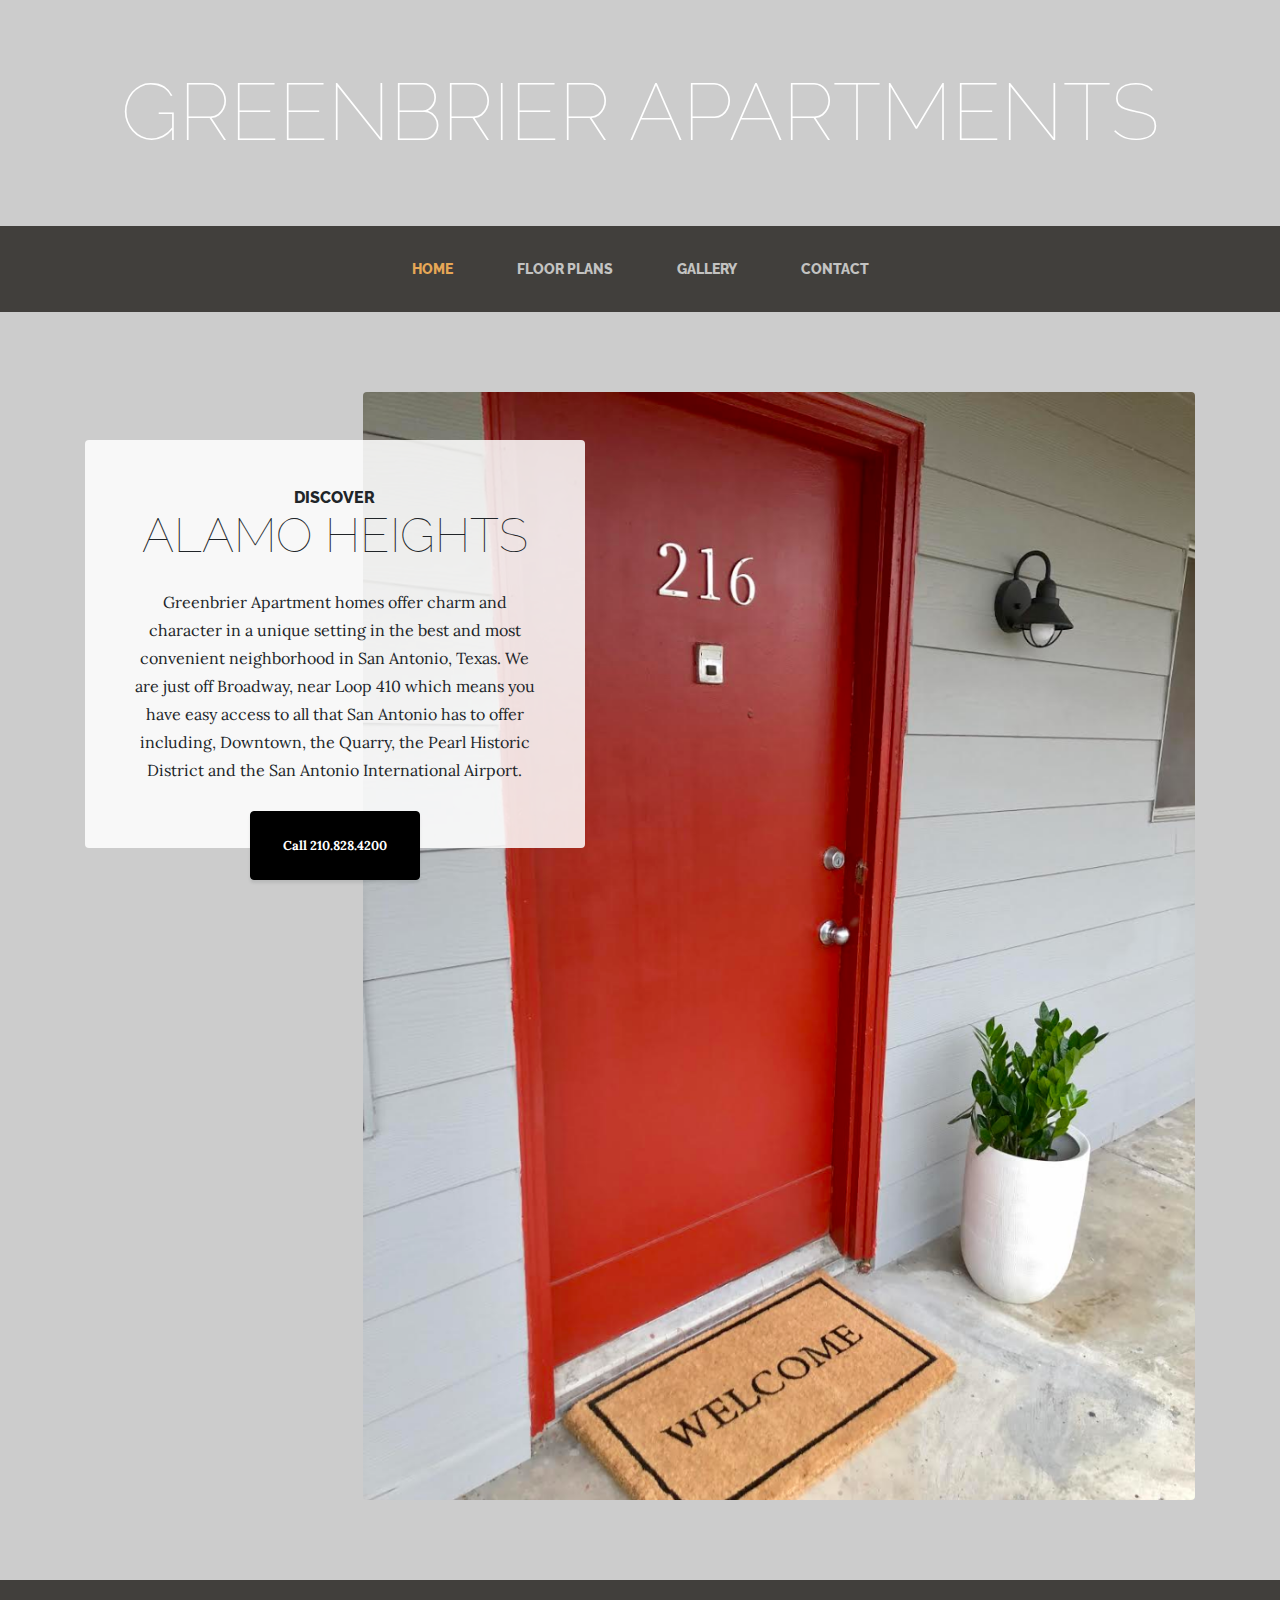
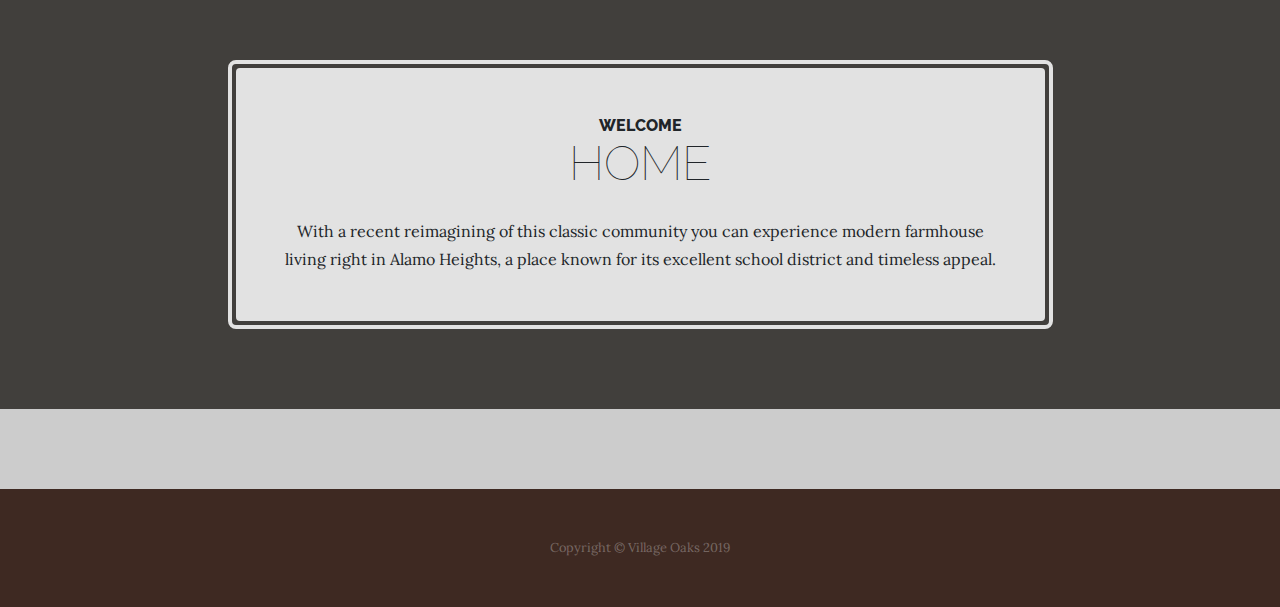
==== index.html @ 3a9ba231 "Add files via upload" ====
<!DOCTYPE html>
<html lang="en">

  <head>

    <meta charset="utf-8">
    <meta name="viewport" content="width=device-width, initial-scale=1, shrink-to-fit=no">
    <meta name="description" content="">
    <meta name="author" content="">

    <title>Greenbrier Apartments</title>

    <!-- Bootstrap core CSS -->
    <link href="vendor/bootstrap/css/bootstrap.css" rel="stylesheet">

    <!-- Custom fonts for this template -->
    <link href="https://fonts.googleapis.com/css?family=Raleway:100,100i,200,200i,300,300i,400,400i,500,500i,600,600i,700,700i,800,800i,900,900i" rel="stylesheet">
    <link href="https://fonts.googleapis.com/css?family=Lora:400,400i,700,700i" rel="stylesheet">

    <!-- Custom styles for this template -->
    <link href="css/business-casual.css" rel="stylesheet">

  </head>

  <body>

    <h1 class="site-heading text-center text-white d-none d-lg-block">
      
      <span class="site-heading-lower">Greenbrier Apartments</span>
    </h1>

    <!-- Navigation -->
    <nav class="navbar navbar-expand-lg navbar-dark py-lg-4" id="mainNav">
      <div class="container">
        <a class="navbar-brand text-uppercase text-expanded font-weight-bold d-lg-none" href="#">Start Bootstrap</a>
        <button class="navbar-toggler" type="button" data-toggle="collapse" data-target="#navbarResponsive" aria-controls="navbarResponsive" aria-expanded="false" aria-label="Toggle navigation">
          <span class="navbar-toggler-icon"></span>
        </button>
        <div class="collapse navbar-collapse" id="navbarResponsive">
          <ul class="navbar-nav mx-auto">
            <li class="nav-item active px-lg-4">
              <a class="nav-link text-uppercase text-expanded" href="index.html">Home
                <span class="sr-only">(current)</span>
              </a>
            </li>
            <li class="nav-item px-lg-4">
              <a class="nav-link text-uppercase text-expanded" href="floorplans.html">Floor Plans</a>
            </li>
            <li class="nav-item px-lg-4">
              <a class="nav-link text-uppercase text-expanded" href="gallery.html">Gallery</a>
            </li>
            <li class="nav-item px-lg-4">
              <a class="nav-link text-uppercase text-expanded" href="contact.html">Contact</a>
            </li>
          </ul>
        </div>
      </div>
    </nav>

    <section class="page-section clearfix">
      <div class="container">
        <div class="intro">
          <img class="intro-img img-fluid mb-3 mb-lg-0 rounded" src="img/welcome.png" alt="">
          <div class="intro-text left-0 text-center bg-faded p-5 rounded">
            <h2 class="section-heading mb-4">
              <span class="section-heading-upper">Discover</span>
              <span class="section-heading-lower">Alamo Heights</span>
            </h2>
            <p class="mb-3">Greenbrier Apartment homes offer charm and character in a unique setting in the best and most convenient neighborhood in San Antonio, Texas. We are just off Broadway, near Loop 410 which means you have easy access to all that San Antonio has to offer including, Downtown, the Quarry, the Pearl Historic District and the San Antonio International Airport.
            </p>
            <div class="intro-button mx-auto">
              <a class="btn btn-primary btn-xl" href="tel:210-828-4242">Call 210.828.4200</a>
            </div>
          </div>
        </div>
      </div>
    </section>

    <section class="page-section cta">
      <div class="container">
        <div class="row">
          <div class="col-xl-9 mx-auto">
            <div class="cta-inner text-center rounded">
              <h2 class="section-heading mb-4">
                <span class="section-heading-upper">Welcome</span>
                <span class="section-heading-lower">HOME</span>
              </h2>
              <p class="mb-0">
With a recent reimagining of this classic community you can experience modern farmhouse living right in Alamo Heights, a place known for its excellent school district and timeless appeal.

</p>
            </div>
          </div>
        </div>
      </div>
    </section>

    <footer class="footer text-faded text-center py-5">
      <div class="container">
        <p class="m-0 small">Copyright &copy; Village Oaks 2019</p>
      </div>
    </footer>

    <!-- Bootstrap core JavaScript -->
    <script src="vendor/jquery/jquery.min.js"></script>
    <script src="vendor/bootstrap/js/bootstrap.bundle.min.js"></script>

  </body>

</html>
---- css/business-casual.css ----
/*!
 * Start Bootstrap - Business Casual v5.0.2 (https://startbootstrap.com/template-overviews/business-casual)
 * Copyright 2013-2018 Start Bootstrap
 * Licensed under MIT (https://github.com/BlackrockDigital/startbootstrap-business-casual/blob/master/LICENSE)
 */

body {
  font-family: 'Lora';
  background-color: #cccccc;
  background-attachment: fixed;
  background-position: center;
  background-size: cover;
}

h1,
h2,
h3,
h4,
h5,
h6 {
  font-family: 'Raleway';
}

p {
  line-height: 1.75;
}

.text-faded {
  color: rgba(255, 255, 255, 0.3);
}

.site-heading {
  margin-top: 5rem;
  margin-bottom: 5rem;
  text-transform: uppercase;
  line-height: 1;
  font-family: 'Raleway';
}

.site-heading .site-heading-upper {
  display: block;
  font-size: 2rem;
  font-weight: 800;
}

.site-heading .site-heading-lower {
  font-size: 5rem;
  font-weight: 100;
  line-height: 4rem;
}

.page-section {
  margin-top: 5rem;
  margin-bottom: 5rem;
}

.section-heading {
  text-transform: uppercase;
}

.section-heading .section-heading-upper {
  display: block;
  font-size: 1rem;
  font-weight: 800;
}

.section-heading .section-heading-lower {
  display: block;
  font-size: 3rem;
  font-weight: 100;
}

.bg-faded {
  background-color: rgba(255, 255, 255, 0.85);
}

#mainNav {
  background-color: #413f3c;
  font-family: 'Raleway';
}

#mainNav .navbar-brand {
  color: #e6a756;
}

#mainNav .navbar-nav .nav-item .nav-link {
  color: rgba(255, 255, 255, 0.7);
  font-weight: 800;
}

#mainNav .navbar-nav .nav-item.active .nav-link {
  color: #e6a756;
}

@media (min-width: 992px) {
  #mainNav .navbar-nav .nav-item .nav-link {
    font-size: 0.9rem;
  }
  #mainNav .navbar-nav .nav-item .nav-link:hover {
    color: rgba(255, 255, 255, 0.4);
  }
  #mainNav .navbar-nav .nav-item.active .nav-link:hover {
    color: #e6a756;
  }
}

.btn-xl {
  font-weight: 700;
  font-size: 0.8rem;
  padding-top: 1.5rem;
  padding-bottom: 1.5rem;
  padding-left: 2rem;
  padding-right: 2rem;
}

.intro {
  position: relative;
}

@media (min-width: 992px) {
  .intro .intro-img {
    width: 75%;
    float: right;
  }
  .intro .intro-text {
    left: 0;
    width: 60%;
    margin-top: 3rem;
    position: absolute;
  }
  .intro .intro-text .intro-button {
    width: 100%;
    left: 0;
    position: absolute;
    bottom: -2rem;
  }
}

@media (min-width: 1200px) {
  .intro .intro-text {
    width: 45%;
  }
}

.cta {
  padding-top: 5rem;
  padding-bottom: 5rem;
  background-color: #413f3c;
}

.cta .cta-inner {
  position: relative;
  padding: 3rem;
  margin: 0.5rem;
  background-color: rgba(255, 255, 255, 0.85);
}

.cta .cta-inner:before {
  border-radius: 0.5rem;
  content: '';
  position: absolute;
  top: -0.5rem;
  bottom: -0.5rem;
  left: -0.5rem;
  right: -0.5rem;
  border: 0.25rem solid rgba(255, 255, 255, 0.85);
}

@media (min-width: 992px) {
  .about-heading .about-heading-img {
    position: relative;
    z-index: 0;
  }
  .about-heading .about-heading-content {
    margin-top: -5rem;
    position: relative;
    z-index: 1;
  }
}

@media (min-width: 992px) {
  .product-item .product-item-title {
    position: relative;
    z-index: 1;
    margin-bottom: -3rem;
  }
  .product-item .product-item-img {
    position: relative;
    z-index: 0;
    max-width: 60vw;
  }
  .product-item .product-item-description {
    position: relative;
    z-index: 1;
    margin-top: -3rem;
    max-width: 50vw;
  }
}

.list-hours {
  font-size: 0.9rem;
}

.list-hours .list-hours-item {
  border-bottom: 1px solid red;
  padding-bottom: .25rem;
  margin-bottom: 1rem;
  font-style: italic;
}

.list-hours .list-hours-item.today {
  font-weight: bold;
  color: red;
}

@media (min-width: 992px) {
  .list-hours {
    width: 50%;
    font-size: 1.1rem;
  }
}

.address strong {
  font-size: 1.2rem;
}

.footer {
  background-color: rgba(47, 23, 15, 0.9);
}

.text-primary {
  color: #e6a756 !important;
}

.bg-primary {
  background-color: #e6a756 !important;
}

.btn {
  -webkit-box-shadow: 0px 3px 3px 0px rgba(33, 37, 41, 0.1);
  box-shadow: 0px 3px 3px 0px rgba(33, 37, 41, 0.1);
}

.btn-primary {
  background-color: #000;
  border-color: #000;
}

.btn-primary:hover, .btn-primary:focus, .btn-primary:active {
  background-color: #df902a;
  border-color: #df902a;
}

.font-weight-light {
  font-weight: 100 !important;
}
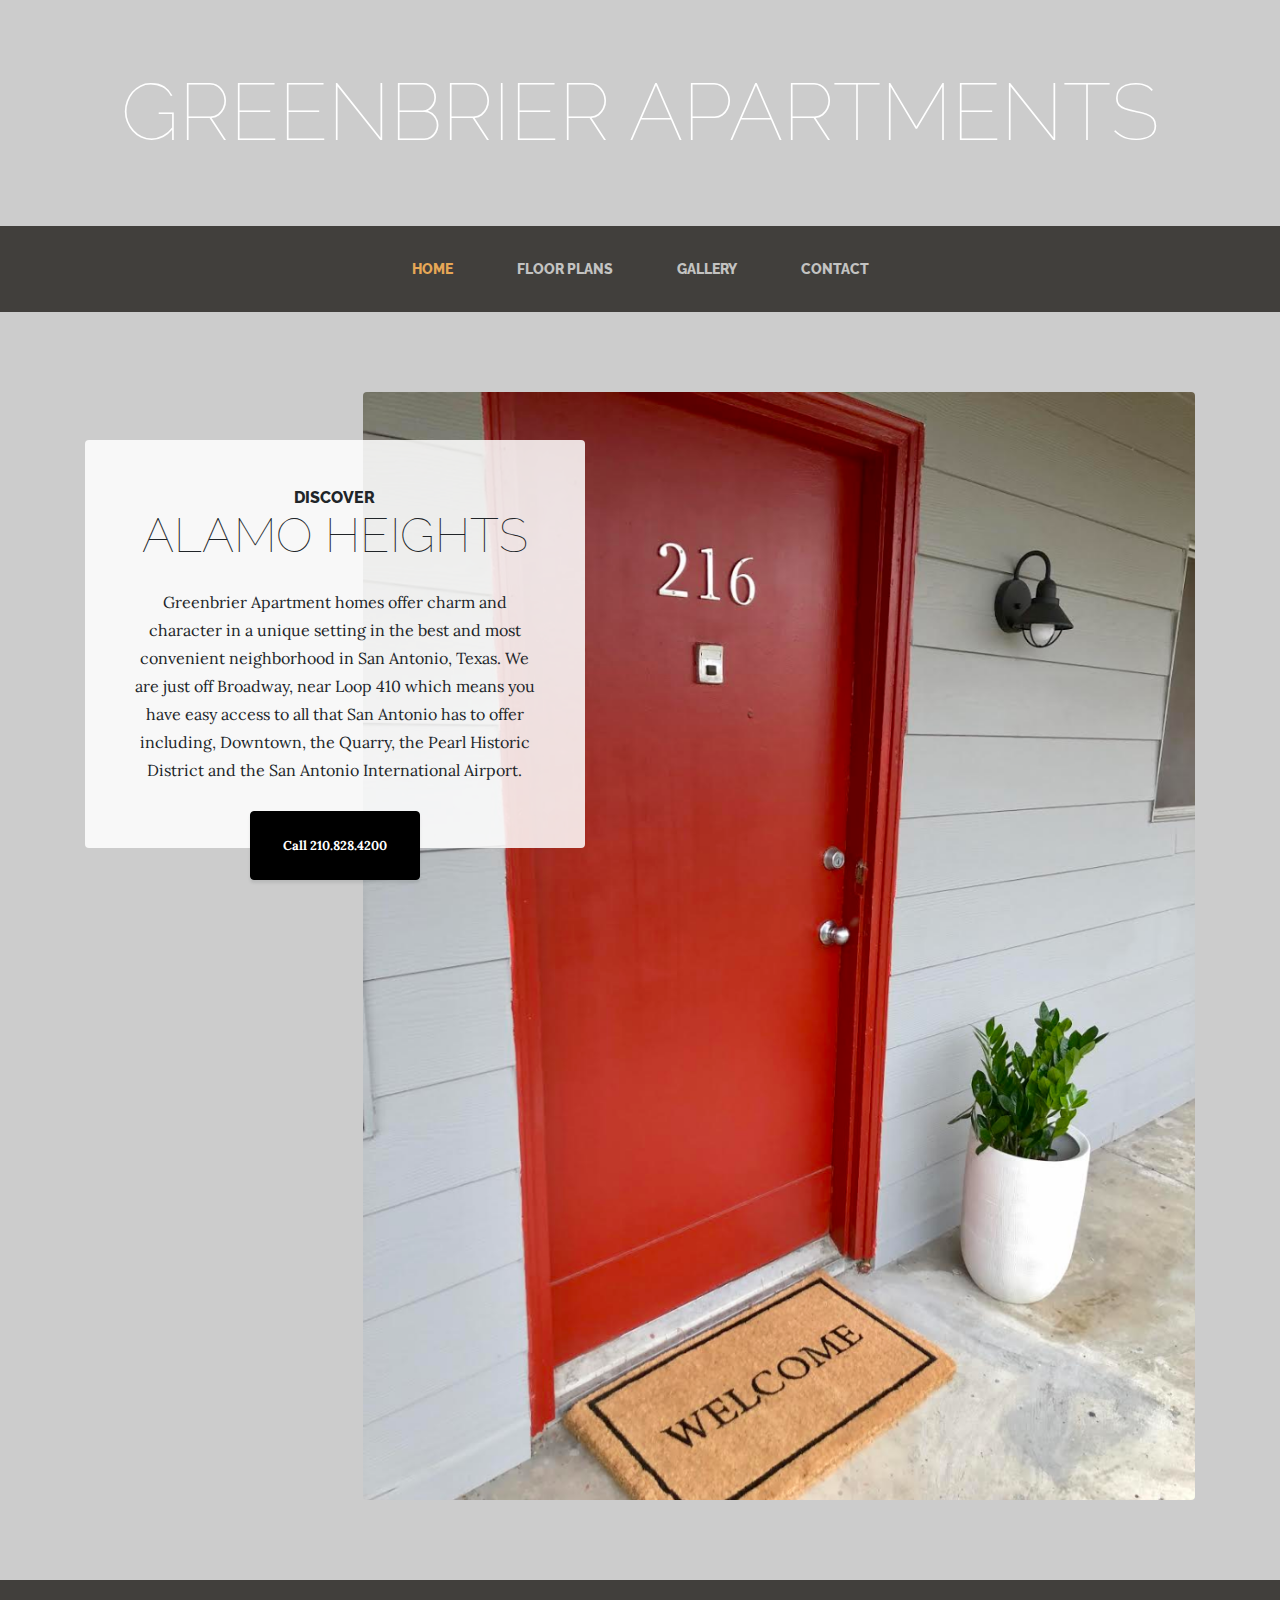
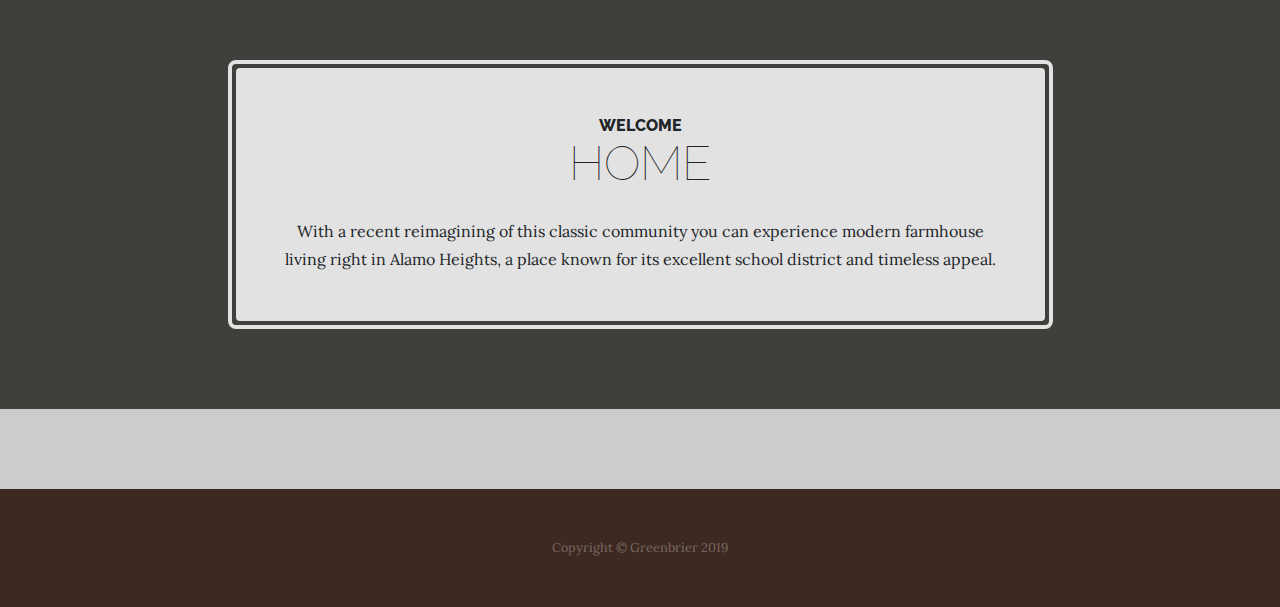
==== commit 4e5aa809: "Update index.html" ====
--- a/index.html
+++ b/index.html
@@ -97,7 +97,7 @@
 
     <footer class="footer text-faded text-center py-5">
       <div class="container">
-        <p class="m-0 small">Copyright &copy; Village Oaks 2019</p>
+        <p class="m-0 small">Copyright &copy; Greenbrier 2019</p>
       </div>
     </footer>
 
